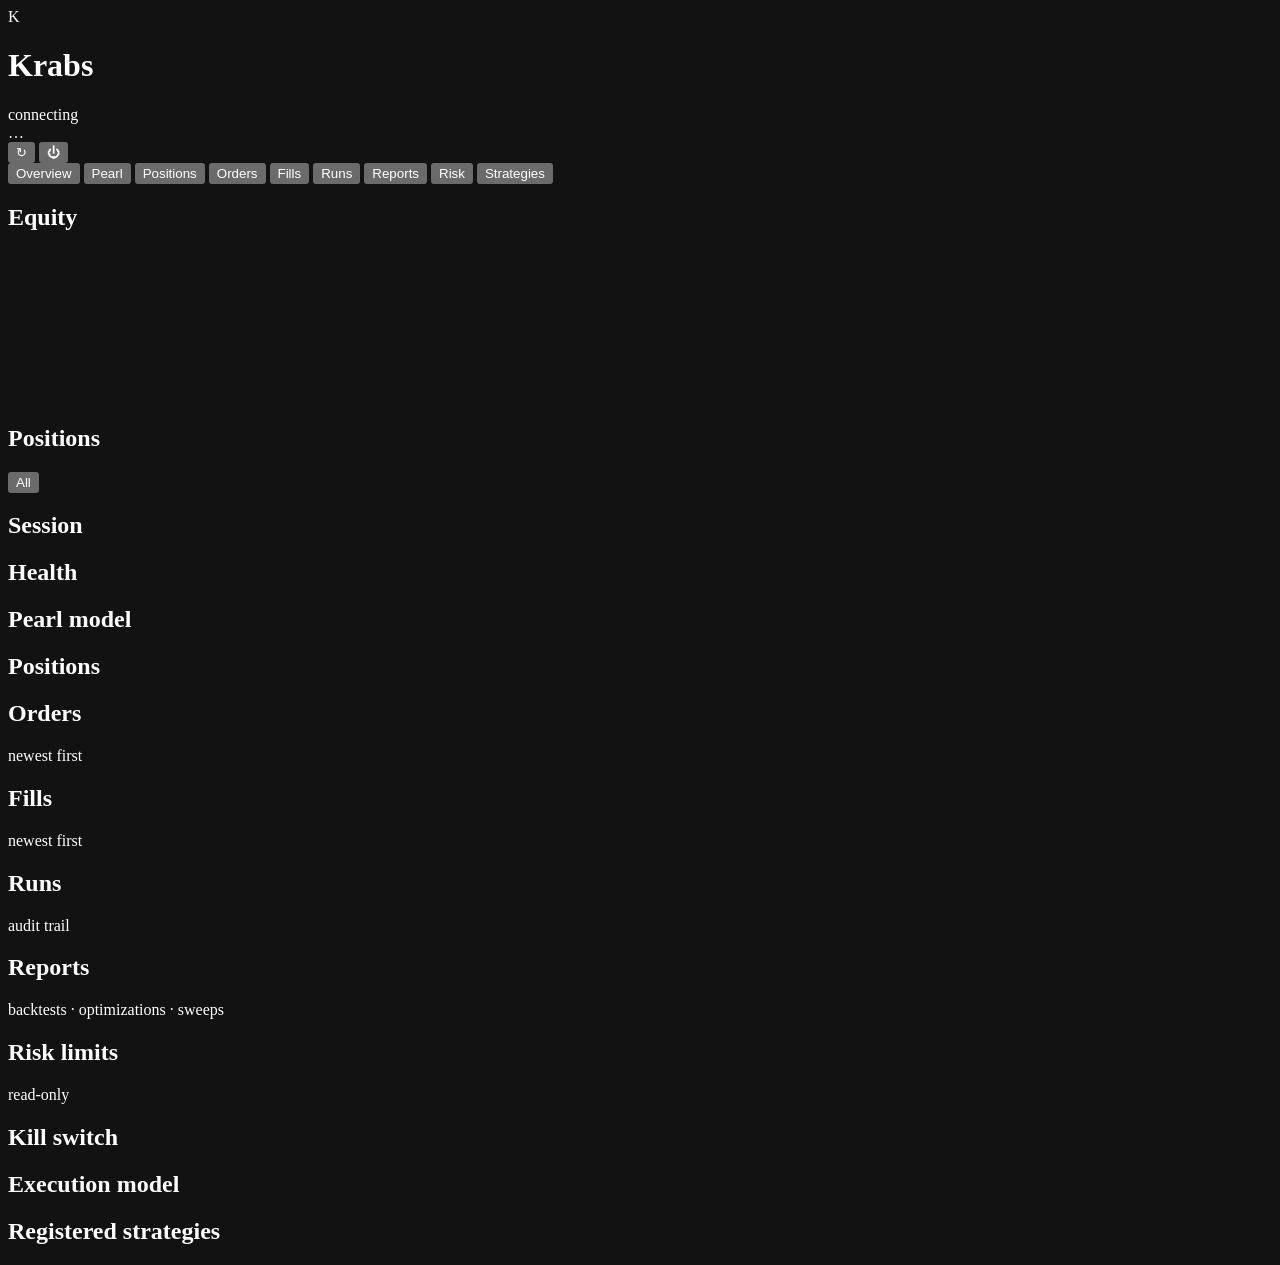
==== src/krabs/dashboard/static/index.html @ 63b6595d "Initial Krabs platform: backtesting, wallets, Pearl models, ETF strategies" ====
<!doctype html>
<html lang="en">
<head>
  <meta charset="utf-8">
  <meta name="viewport" content="width=device-width, initial-scale=1, viewport-fit=cover">
  <meta name="theme-color" content="#0a0e13">
  <meta name="color-scheme" content="dark">
  <meta name="apple-mobile-web-app-capable" content="yes">
  <meta name="apple-mobile-web-app-status-bar-style" content="black-translucent">
  <title>Krabs</title>
  <link rel="icon" href="/static/favicon.svg" type="image/svg+xml">
  <link rel="manifest" href="/static/manifest.webmanifest">
  <link rel="stylesheet" href="/static/style.css">
</head>
<body>
  <header class="topbar">
    <div class="brand">
      <div class="logo" aria-hidden="true">K</div>
      <div class="brand-text">
        <h1>Krabs</h1>
        <div class="sub">
          <span id="mode-badge" class="badge">connecting</span>
          <span id="run-id" class="mono muted"></span>
        </div>
      </div>
    </div>
    <div class="top-right">
      <div id="connection" class="conn" title="Connection status">
        <span class="dot"></span><span id="updated">…</span>
      </div>
      <button id="refresh" class="icon" type="button" title="Refresh" aria-label="Refresh">↻</button>
      <button id="lock" class="icon" type="button" title="Lock dashboard" aria-label="Lock">⏻</button>
    </div>
  </header>

  <div id="alert" class="alert hidden" role="status"></div>

  <nav class="tabs" id="tabs" aria-label="Dashboard sections">
    <button class="tab active" data-tab="overview" type="button">Overview</button>
    <button class="tab" data-tab="pearl" type="button">Pearl</button>
    <button class="tab" data-tab="positions" type="button">Positions</button>
    <button class="tab" data-tab="orders" type="button">Orders</button>
    <button class="tab" data-tab="fills" type="button">Fills</button>
    <button class="tab" data-tab="runs" type="button">Runs</button>
    <button class="tab" data-tab="reports" type="button">Reports</button>
    <button class="tab" data-tab="risk" type="button">Risk</button>
    <button class="tab" data-tab="strategies" type="button">Strategies</button>
  </nav>

  <main>
    <section id="panel-overview" class="panel active">
      <div id="cards" class="cards"></div>

      <article class="card chart-card">
        <div class="card-head">
          <h2>Equity</h2>
          <span id="chart-run" class="muted mono"></span>
        </div>
        <div class="chart-wrap"><canvas id="chart" aria-label="Equity curve"></canvas></div>
        <div id="chart-legend" class="legend muted"></div>
      </article>

      <div class="grid-2">
        <article class="card">
          <div class="card-head">
            <h2>Positions</h2>
            <button class="link" data-goto="positions" type="button">All</button>
          </div>
          <div id="positions-mini"></div>
        </article>
        <article class="card">
          <div class="card-head"><h2>Session</h2></div>
          <div id="session"></div>
        </article>
      </div>

      <article class="card">
        <div class="card-head"><h2>Health</h2></div>
        <div id="health" class="health"></div>
      </article>

      <div id="warnings"></div>
    </section>

    <section id="panel-pearl" class="panel">
      <article class="card">
        <div class="card-head"><h2>Pearl model</h2><span id="pearl-ready" class="muted"></span></div>
        <div id="pearl"></div>
      </article>
    </section>

    <section id="panel-positions" class="panel">
      <article class="card">
        <div class="card-head"><h2>Positions</h2><span id="positions-value" class="muted"></span></div>
        <div id="positions"></div>
      </article>
    </section>

    <section id="panel-orders" class="panel">
      <article class="card">
        <div class="card-head"><h2>Orders</h2><span class="muted">newest first</span></div>
        <div id="orders"></div>
      </article>
    </section>

    <section id="panel-fills" class="panel">
      <article class="card">
        <div class="card-head"><h2>Fills</h2><span class="muted">newest first</span></div>
        <div id="fills"></div>
      </article>
    </section>

    <section id="panel-runs" class="panel">
      <article class="card">
        <div class="card-head"><h2>Runs</h2><span class="muted">audit trail</span></div>
        <div id="runs"></div>
      </article>
    </section>

    <section id="panel-reports" class="panel">
      <article class="card">
        <div class="card-head"><h2>Reports</h2><span class="muted">backtests · optimizations · sweeps</span></div>
        <div id="reports"></div>
      </article>
    </section>

    <section id="panel-risk" class="panel">
      <article class="card">
        <div class="card-head"><h2>Risk limits</h2><span class="muted">read-only</span></div>
        <div id="risk"></div>
      </article>
      <article class="card">
        <div class="card-head"><h2>Kill switch</h2></div>
        <div id="kill-controls"></div>
      </article>
      <article class="card">
        <div class="card-head"><h2>Execution model</h2></div>
        <div id="execution"></div>
      </article>
    </section>

    <section id="panel-strategies" class="panel">
      <article class="card">
        <div class="card-head"><h2>Registered strategies</h2></div>
        <div id="strategies"></div>
      </article>
    </section>
  </main>

  <noscript><div class="alert bad">This dashboard requires JavaScript. Use the API or <span class="mono">krabs status</span>.</div></noscript>
  <div id="toast" class="toast" role="status"></div>
  <script src="/static/app.js"></script>
</body>
</html>
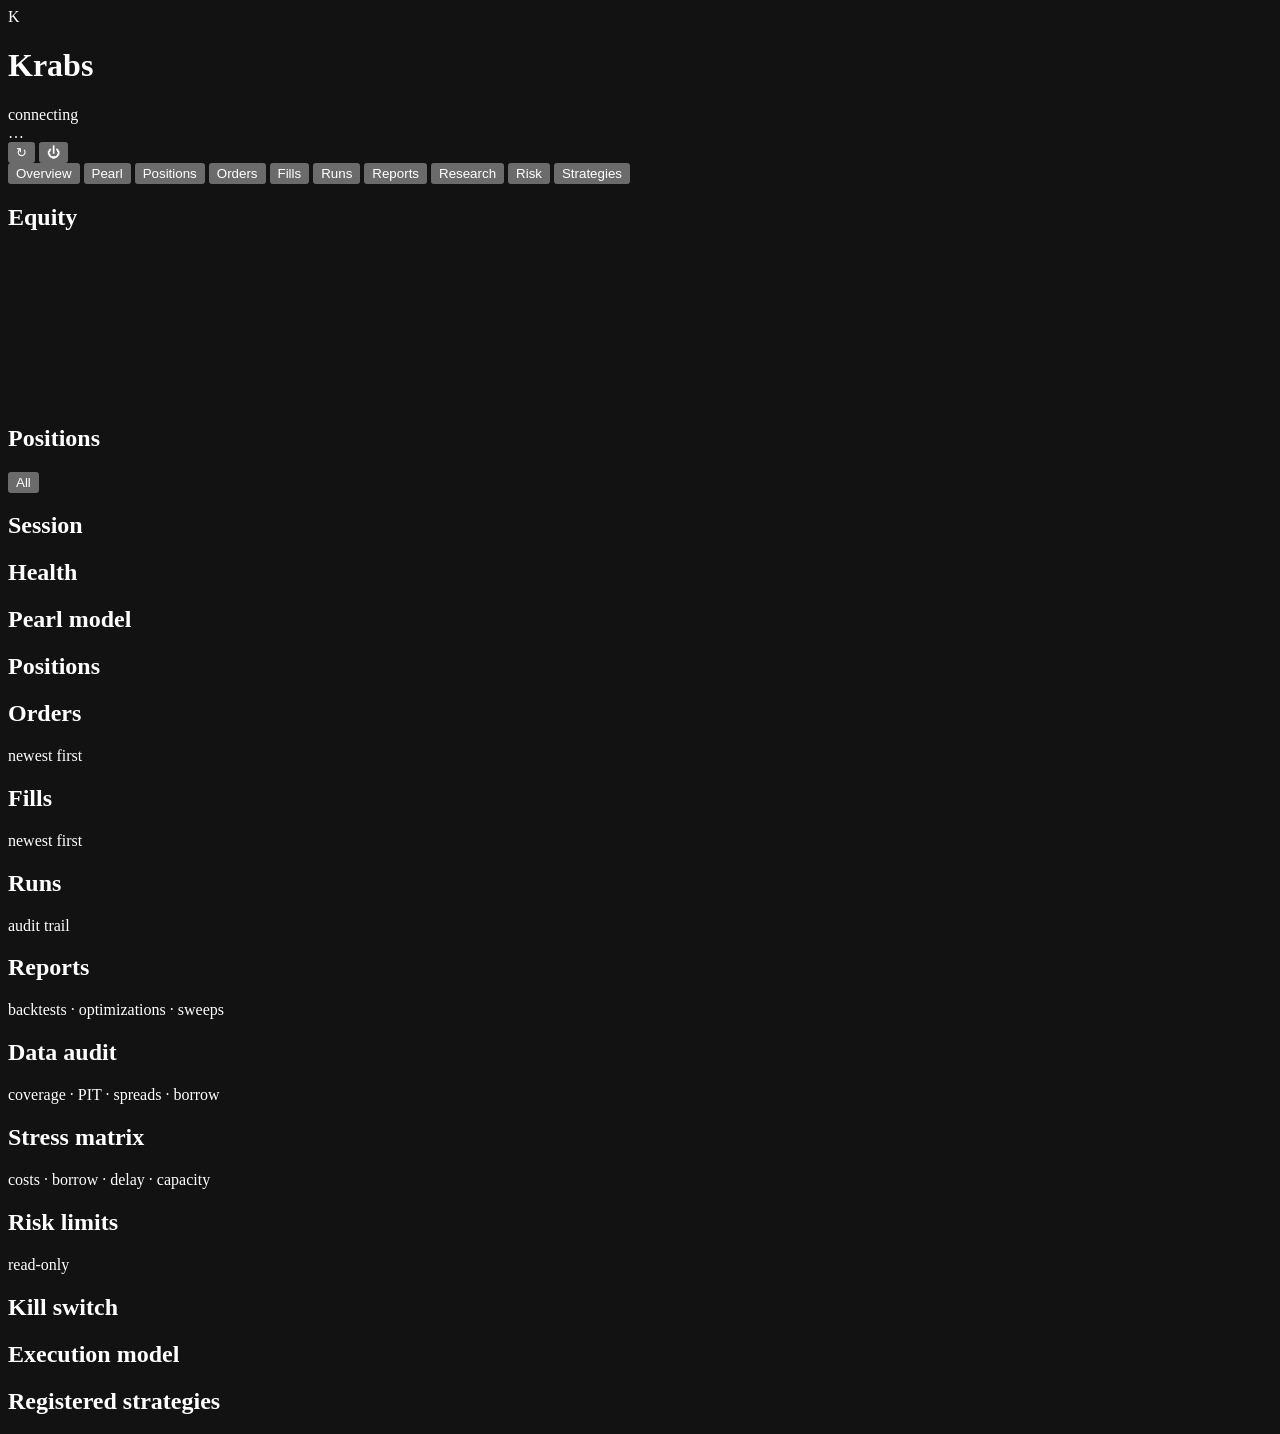
==== commit 796ea771: "Add Research dashboard tab for data audit and stress matrices" ====
--- a/src/krabs/dashboard/static/index.html
+++ b/src/krabs/dashboard/static/index.html
@@ -43,6 +43,7 @@
     <button class="tab" data-tab="fills" type="button">Fills</button>
     <button class="tab" data-tab="runs" type="button">Runs</button>
     <button class="tab" data-tab="reports" type="button">Reports</button>
+    <button class="tab" data-tab="research" type="button">Research</button>
     <button class="tab" data-tab="risk" type="button">Risk</button>
     <button class="tab" data-tab="strategies" type="button">Strategies</button>
   </nav>
@@ -124,6 +125,17 @@
       </article>
     </section>
 
+    <section id="panel-research" class="panel">
+      <article class="card">
+        <div class="card-head"><h2>Data audit</h2><span class="muted">coverage · PIT · spreads · borrow</span></div>
+        <div id="research-audit"></div>
+      </article>
+      <article class="card">
+        <div class="card-head"><h2>Stress matrix</h2><span class="muted">costs · borrow · delay · capacity</span></div>
+        <div id="research-stress"></div>
+      </article>
+    </section>
+
     <section id="panel-risk" class="panel">
       <article class="card">
         <div class="card-head"><h2>Risk limits</h2><span class="muted">read-only</span></div>
